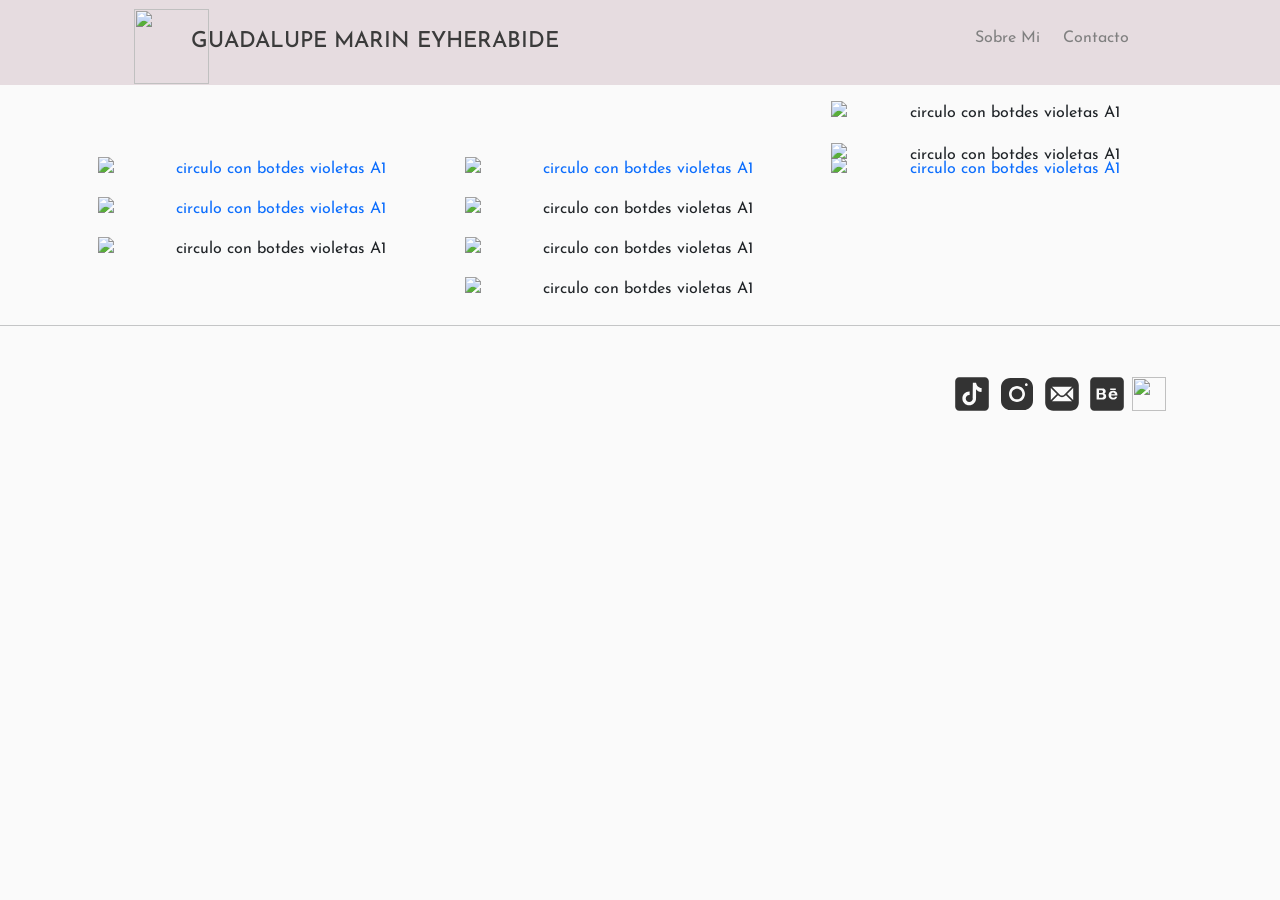
==== index.html @ b54c69c9 "Add files via upload" ====
<!DOCTYPE html>
<html>
<head>

    <link rel="stylesheet" href="x.css" />
    <link rel="canonical" href="https://getbootstrap.com/docs/5.2/examples/cover/">

      <meta charset="utf-8">
      <meta name="viewport" content="width=device-width, initial-scale=1">
      <meta name="description" content="">
      <meta name="author" content="Mark Otto, Jacob Thornton, and Bootstrap contributors">
      
      <meta name="generator" content="Hugo 0.101.0">
      
      <title>Guadalupe</title><link rel="preconnect" href="https://fonts.googleapis.com">
      <link rel="icon" href="../WebPortfolio/logo07.png">
      <link rel="preconnect" href="https://fonts.gstatic.com" crossorigin>
      <link href="https://fonts.googleapis.com/css2?family=Josefin+Sans:wght@100;400&display=swap" rel="stylesheet">
      <link rel="canonical" href="https://getbootstrap.com/docs/5.2/examples/cover/">
      <link rel="preconnect" href="https://fonts.googleapis.com">
<link rel="preconnect" href="https://fonts.gstatic.com" crossorigin>
<link href="https://fonts.googleapis.com/css2?family=Josefin+Sans:wght@100&display=swap" rel="stylesheet">
  
      <link href="https://cdn.jsdelivr.net/npm/bootstrap@5.2.1/dist/css/bootstrap.min.css" rel="stylesheet" integrity="sha384-iYQeCzEYFbKjA/T2uDLTpkwGzCiq6soy8tYaI1GyVh/UjpbCx/TYkiZhlZB6+fzT" crossorigin="anonymous">
  
      
  
  <link href="../assets/dist/css/bootstrap.min.css" rel="stylesheet">
  <head>
  <style>




 
	.cont div:hover .caption{
		opacity: 1;

	}


	.cont img{
	
		float: left;
	}


	.cont .caption{
		cursor: pointer;
		position: absolute;
		opacity: 0;
		-webkit-transition:all 0.45s ease-in-out;
		-moz-transition:all 0.45s ease-in-out;
		-o-transition:all 0.45s ease-in-out;
		-ms-transition:all 0.45s ease-in-out;
		transition:all 0.45s ease-in-out;

	}
	.cont .blur{
		background-color: rgba(155, 134, 134, 0.65);
		height:495px;
    width: 350.8px;

	
	}



  .cont .blur1{
		background-color: rgba(95, 74, 96, 0.65);
		height:495px;
    width: 350.8px;

	
	}
  .cont .blur3{
		background-color: rgba(95, 74, 96, 0.65);
		height:438px;
    width: 350.8px;

	
	}
  .cont .blur4{
		background-color: rgba(155, 134, 134, 0.65);
		height:351px;
    width: 350.8px;

	
	}

  .cont .blur5{

		background-color: rgba(166, 142, 161, 0.65);
		height:351px;
    width: 350.8px;

	
	}
  .cont .blur6{
		background-color: rgba(128, 109, 109, 0.65);
		height:262px;
    width: 350.8px;

	
	}

  .cont .blur7{
		background-color: rgba(140, 112, 137, 0.65);
		height:351px;
    width: 350.8px;

	
	}


  .cont .blur8{

		background-color: rgba(158, 136, 136, 0.65);
		height:351px;
    width: 350.8px;

	
	}
  .cont .blur9{
		background-color: rgba(154, 131, 167, 0.65);
		height:439px;
    width: 350.8px;

	
	}
  .cont .blur10{
		background-color: rgba(131, 132, 167, 0.65);
		height:351px;
    width: 350.8px;

	
	}

	.cont .caption-text9 h1{
		text-transform: uppercase;
		font-size: 24px;
	}
	.cont .caption-text9{
margin-top: -4.5em;
		color: #fff;
		position: absolute;
		text-align: center;

    top: 50%;
    left: 50%;
     transform: translate(-50%, -50%);

	}


	.cont .caption-text h1{
		text-transform: uppercase;
		font-size: 24px;
	}
	.cont .caption-text{

		color: #fff;
		position: absolute;
		text-align: center;

    top: 50%;
    left: 50%;
     transform: translate(-50%, -50%);

	}




	/** content **/
	.content{
		margin-top: 100px;
		margin-left: 100px;
		width: 700px;
	}
	.content h1, .content h2{
    font-family: 'Josefin Sans', sans-serif;
		color: #ecf0f1;
		padding: 0px;
		margin: 0px;
		font-weight: normal;
	}

	.content h1{
		font-weight: 900;
		font-size: 64px;
	}

	

	p.credit{
		padding-top: 20px;
		font-size: 12px;
	}


  </style>
</head>
<body>




  <div class=" text-center ">
    <div class="cover-container  w-100 p-3 mx-auto flex-column">
      <header >
    
        <a href="x.html">
          <img  class="gif"src="../WebPortfolio/animacion.gif">
 <h3 class="float-md-start ">GUADALUPE MARIN EYHERABIDE </h3>
</a>
     
          <nav class="nav nav-masthead justify-content-center float-md-end ">
            <a class="nav-link  py-0 " href="#">Sobre Mi</a>
            <a class="nav-link  py-0" href="#">Contacto</a>

          </nav>
     
      
      </header>
    
    
    </div>
    
    
    </div>  





  <section class="cont">
    <article class="columnas">
      <div>
        <a href="img01.html">    

      <img class="f01 " src="../WebPortfolio/tapa_medusa.jpg" alt="circulo con botdes violetas A1">
      <div class="caption">
        <div class="blur1"></div>
        <div class="caption-text">
          <h1>Holis</h1>
          <p>Whatever It Is - Always Awesome</p>
        </div>
      </div>
      </a>
    </div>
    </article>

    <article class="columnas">
      <div>
        <a href="img02.html">
      <img class="f02" src="../WebPortfolio/02.jpg" alt="circulo con botdes violetas A1">
      <div class="caption">
        <div class="blur"></div>
        <div class="caption-text">
          <h1>Florero COOL</h1>
          <p>Whatever It Is - Always Awesome</p>
        </div>
      </div>
    </div>
  </a>
    </article>

    <article class="columnas">
      <div>
        <a href="img01.html">    

      <img  class="f02" src="../WebPortfolio/03.jpg" alt="circulo con botdes violetas A1">
      <div class="caption">
        <div class="blur3"></div>
        <div class="caption-text">
          <h1>lizzo</h1>
          <p>Whatever It Is - Always Awesome</p>
        </div>
      </div>
      </a>
    </div>
     
    </article>
    
    <article class="columnas">
      <div>
        <a href="img01.html">    
        <img  class="f02" src="../WebPortfolio/04.jpg" alt="circulo con botdes violetas A1">
  
           <div class="caption">
          <div class="blur4"></div>
          <div class="caption-text">
            <h1>HOJA</h1>
            <p>Whatever It Is - Always Awesome</p>
          </div>
        </div>
      </a>   
      </div>   
    </article>
 
    <article class="columnas">
      <div>
        <img  class="f02" src="../WebPortfolio/05.jpg" alt="circulo con botdes violetas A1">
        <div class="caption">
          <div class="blur5"></div>
          <div class="caption-text">
            <h1>mano</h1>
            <p>Whatever It Is - Always Awesome</p>
          </div>
        </div>
      </div>      
    </article>
    <article class="columnas">
      <div>
        <img  class="f0x" src="../WebPortfolio/06.jpg" alt="circulo con botdes violetas A1">
        <div class="caption">
          <div class="blur6"></div>
          <div class="caption-text">
            <h1>nena</h1>
            <p>Whatever It Is - Always Awesome</p>
          </div>
        </div>
      </div>      
    </article>

    <article class="columnas">
      <div>
        <img  class="f02" src="../WebPortfolio/07.jpg" alt="circulo con botdes violetas A1">
        <div class="caption">
          <div class="blur7"></div>
          <div class="caption-text">
            <h1>NUDE</h1>
            <p>Whatever It Is - Always Awesome</p>
          </div>
        </div>
      </div>       
    </article>

    <article class="columnas">
      <div>
        <img  class="f02" src="../WebPortfolio/08.jpg" alt="circulo con botdes violetas A1">
        <div class="caption">
          <div class="blur8"></div>
          <div class="caption-text">
            <h1>MARIPOSA</h1>
            <p>Whatever It Is - Always Awesome</p>
          </div>
        </div>
      </div>       
    </article>

    <article class="columnas">
      <div>
        <img  class="f0xx" src="../WebPortfolio/09.jpg" alt="circulo con botdes violetas A1">
        <div class="caption">
          <div class="blur9"></div>
          <div class="caption-text9">
            <h1>CANCHERA</h1>
            <p>Whatever It Is - Always Awesome</p>
          </div>
        </div>
      </div>       
    </article>
    <article class="columnas">
      <div>
        <img  class="f02" src="../WebPortfolio/10.jpg" alt="circulo con botdes violetas A1">
        <div class="caption">
          <div class="blur10"></div>
          <div class="caption-text">
            <h1>CIELO</h1>
            <p>Whatever It Is - Always Awesome</p>
          </div>
        </div>
      </div>       
    </article>

   
  </section>








  <hr> 
	<footer class="container ">
		<div class="row">
		  <div>
<a href="" ><svg  class="hvr-push" xmlns="http://www.w3.org/2000/svg" x="0px" y="0px"
    width="40" height="40"
    viewBox="0 0 172 172"
    style=" fill:#000000;"><g fill="none" fill-rule="nonzero" stroke="none" stroke-width="1" stroke-linecap="butt" stroke-linejoin="miter" stroke-miterlimit="10" stroke-dasharray="" stroke-dashoffset="0" font-family="none" font-weight="none" font-size="none" text-anchor="none" style="mix-blend-mode: normal"><path d="M0,172v-172h172v172z" fill="none"></path><g fill="#333333"><path d="M141.04,13.76h-110.08c-9.48408,0 -17.2,7.71592 -17.2,17.2v110.08c0,9.48408 7.71592,17.2 17.2,17.2h110.08c9.48408,0 17.2,-7.71592 17.2,-17.2v-110.08c0,-9.48408 -7.71592,-17.2 -17.2,-17.2zM127.30064,76.79112c-0.78088,0.07224 -1.57208,0.1204 -2.3736,0.1204c-9.02312,0 -16.95232,-4.64056 -21.56536,-11.65472c0,18.40056 0,39.3364 0,39.68728c0,16.19896 -13.13392,29.33288 -29.33288,29.33288c-16.19896,0 -29.33288,-13.13392 -29.33288,-29.33288c0,-16.19896 13.13392,-29.33288 29.33288,-29.33288c0.61232,0 1.21088,0.05504 1.81288,0.09288v14.45488c-0.602,-0.07224 -1.19368,-0.18232 -1.81288,-0.18232c-8.26976,0 -14.97088,6.70112 -14.97088,14.97088c0,8.26976 6.70112,14.97088 14.97088,14.97088c8.26976,0 15.57288,-6.51536 15.57288,-14.78512c0,-0.3268 0.14448,-67.40336 0.14448,-67.40336h13.81504c1.30032,12.35304 11.27288,22.102 23.73944,22.9964z"></path></g></g></svg></a>
<a href="https://www.instagram.com/guadamarin.jpg/" target="_blank" ><svg class="hvr-push" xmlns="http://www.w3.org/2000/svg" x="0px" y="0px"
    width="40" height="40"
    viewBox="0 0 172 172"
    style=" fill:#000000;"><g fill="none" fill-rule="nonzero" stroke="none" stroke-width="1" stroke-linecap="butt" stroke-linejoin="miter" stroke-miterlimit="10" stroke-dasharray="" stroke-dashoffset="0" font-family="none" font-weight="none" font-size="none" text-anchor="none" style="mix-blend-mode: normal"><path d="M0,172v-172h172v172z" fill="none"></path><g fill="#333333"><path d="M57.32214,17.2c-22.12493,0 -40.12214,18.01386 -40.12214,40.14453v57.33333c0,22.12493 18.01386,40.12214 40.14453,40.12214h57.33333c22.12493,0 40.12214,-18.01386 40.12214,-40.14453v-57.33333c0,-22.12493 -18.01386,-40.12214 -40.14453,-40.12214zM126.13333,40.13333c3.1648,0 5.73333,2.56853 5.73333,5.73333c0,3.1648 -2.56853,5.73333 -5.73333,5.73333c-3.1648,0 -5.73333,-2.56853 -5.73333,-5.73333c0,-3.1648 2.56853,-5.73333 5.73333,-5.73333zM86,51.6c18.9716,0 34.4,15.4284 34.4,34.4c0,18.9716 -15.4284,34.4 -34.4,34.4c-18.9716,0 -34.4,-15.4284 -34.4,-34.4c0,-18.9716 15.4284,-34.4 34.4,-34.4zM86,63.06667c-12.66573,0 -22.93333,10.2676 -22.93333,22.93333c0,12.66573 10.2676,22.93333 22.93333,22.93333c12.66573,0 22.93333,-10.2676 22.93333,-22.93333c0,-12.66573 -10.2676,-22.93333 -22.93333,-22.93333z"></path></g></g></svg></a>
<a href="mailto:guada.marin.2597@gmail.com" target="_blank" ><svg  class="hvr-push" src="../WebPortfolio/redes/svg.svg" x="0px" y="0px"
    width="40" height="40"
    viewBox="0 0 172 172"
    style=" fill:#000000;"><g fill="none" fill-rule="nonzero" stroke="none" stroke-width="1" stroke-linecap="butt" stroke-linejoin="miter" stroke-miterlimit="10" stroke-dasharray="" stroke-dashoffset="0" font-family="none" font-weight="none" font-size="none" text-anchor="none" style="mix-blend-mode: normal"><path d="M0,172v-172h172v172z" fill="none"></path><g fill="#333333"><path d="M48.16,13.76c-18.95899,0 -34.4,15.44101 -34.4,34.4v75.68c0,18.95899 15.44101,34.4 34.4,34.4h75.68c18.95899,0 34.4,-15.44101 34.4,-34.4v-75.68c0,-18.95899 -15.44101,-34.4 -34.4,-34.4zM44.72,55.04h82.56c0.6192,0 1.2032,0.06987 1.7536,0.24187l-33.81547,33.78188c-5.0912,5.0912 -13.37865,5.0912 -18.46985,0l-33.78188,-33.78188c0.5504,-0.172 1.1344,-0.24187 1.7536,-0.24187zM38.08187,60.1664l25.86719,25.8336l-25.86719,25.8336c-0.172,-0.5504 -0.24187,-1.1344 -0.24187,-1.7536v-48.16c0,-0.6192 0.06987,-1.2032 0.24187,-1.7536zM133.91813,60.1664c0.172,0.5504 0.24187,1.1344 0.24187,1.7536v48.16c0,0.6192 -0.06988,1.2032 -0.24187,1.7536l-25.90078,-25.8336zM68.8,90.85094l3.06375,3.09735c3.8872,3.8872 9.01145,5.81172 14.10265,5.81172c5.1256,0 10.21546,-1.92452 14.10266,-5.81172l3.09734,-3.09735l25.86719,25.86719c-0.5504,0.172 -1.1344,0.24187 -1.7536,0.24187h-82.56c-0.6192,0 -1.2032,-0.06988 -1.7536,-0.24187z"></path></g></g></svg></a>
<a href="https://www.behance.net/guadamarin" target="_blank" ><svg class="hvr-push" xmlns="http://www.w3.org/2000/svg" x="0px" y="0px"
    width="40" height="40"
    viewBox="0 0 172 172"
    style=" fill:#000000;"><g fill="none" fill-rule="nonzero" stroke="none" stroke-width="1" stroke-linecap="butt" stroke-linejoin="miter" stroke-miterlimit="10" stroke-dasharray="" stroke-dashoffset="0" font-family="none" font-weight="none" font-size="none" text-anchor="none" style="mix-blend-mode: normal"><path d="M0,172v-172h172v172z" fill="none"></path><g fill="#333333"><path d="M30.96,13.76c-9.4944,0 -17.2,7.7056 -17.2,17.2v110.08c0,9.4944 7.7056,17.2 17.2,17.2h110.08c9.4944,0 17.2,-7.7056 17.2,-17.2v-110.08c0,-9.4944 -7.7056,-17.2 -17.2,-17.2zM41.28,61.92h23.15281c2.5112,0 16.09812,-0.17093 16.09812,12.28187c0,6.6048 -4.50774,8.83865 -6.53734,9.83625c3.0272,0.9632 8.5664,3.75067 8.5664,12.28187c0,13.1752 -15.10321,13.76 -17.13281,13.76h-24.14719zM99.76,61.92h24.08v6.88h-24.08zM51.6,70.27813v11.2875h11.07922c1.5136,0 6.53063,-0.82883 6.53063,-5.88563c0,-5.0568 -6.53412,-5.40187 -7.53172,-5.40187zM112.59281,72.24c13.416,0 17.05944,10.4568 17.60984,12.9336c0.516,2.5112 0.51735,4.7136 0.51735,7.7064h-27.17735c0,2.9928 1.5859,9.73547 9.6011,9.73547c2.1328,0 3.71117,-0.51412 5.32797,-1.51172c1.5824,-0.9976 2.13791,-1.96537 2.65391,-2.96297h9.04344c-1.5824,3.956 -3.7144,6.95417 -6.9136,8.94937c-3.1992,1.9952 -6.9144,2.98985 -11.18,2.98985c-2.6832,0 -5.33227,-0.51412 -8.01547,-1.51172c-2.1328,-0.9976 -4.26291,-2.47815 -5.84531,-3.95735c-1.5824,-1.5136 -2.64907,-3.5096 -3.71547,-5.9864c-1.0664,-1.9952 -1.61922,-4.98773 -1.61922,-7.46453c0,-2.4768 0.99921,-18.92 19.71281,-18.92zM112.59281,79.22078c-7.7744,0 -9.05016,7.46668 -9.05016,7.94828h17.06563c-0.5504,-2.4768 -2.78667,-7.94828 -8.01547,-7.94828zM51.6,88.44563v13.27625h11.52937c0.99416,0 8.00875,-0.30745 8.00875,-6.39625c0,-6.0544 -5.51131,-6.88 -8.00875,-6.88z"></path></g></g></svg></a>
<a href="https://twitter.com/guadamarin_eyh" target="_blank" >           <img  class="hvr-push" src="../WebPortfolio/redes/svg.svg"  width=34px height=34px  >
</a>
		  </div>
	

		 
		</div>
	  </footer>








</body>
</html>

<!-- <!DOCTYPE html>
<html>
<head>
<style>
.grid-container {
  display: grid;
  grid-template-columns: repeat(auto-fit, minmax(100px, 1fr));
  grid-gap: 5px;
  justify-items: center;
  align-items: center;
}

.grid-item1 {
  background: grey;
  text-align: center;
  border: black 5px solid;
  width: 100px;
  height: 100px;
}


</style>
</head>
<body>

<div class="grid-container">
  <div class="grid-item1">1</div>
  <div class="grid-item1">2</div>
  <div class="grid-item1">3</div>
  <div class="grid-item1">4</div>
  <div class="grid-item1">5</div>
  <div class="grid-item1">6</div>
  <div class="grid-item1">7</div>
  <div class="grid-item1">8</div>
  <div class="grid-item1">9</div>
  <div class="grid-item1">10</div>

</div>

</body>
</html> -->
---- x.css ----
/* .cont{
    display: flex;
    flex-wrap: wrap;
    float:left;
    width: 100%;
    justify-content:  space-evenly;
    gap: 20px;

    

} */

a h3{
    color: rgb(59, 59, 59);
}

body{
  
    margin: 0;
    padding: 0;
    background-color: #fafafa !important;
    font-family: 'Josefin Sans'  !important;

    font-family: 'Josefin Sans', sans-serif;}
.f0x, .f0xx, .blur6{
    width: 350.8px;
    margin-top: -3.4em;
}
/* 
.f0xx:hover,.f0x:hover, .f01:hover, .f02:hover{
    filter:opacity(.5);
    transition:all .5s ease-in-out;

}
 */

.f0xx{
    margin-top: -8.5em;
  
}
.blur9{
    margin-top: -8.5em;
  
}
.fB{

    

        width: 350.8px;
    
    
}
.text img{
    width: 350px;
}
.text1{
    margin: 0em 6.5em 1em 6.5em ;
    text-align: justify;
}
.text2{
    padding-top: 3em;
   width: 440px;
   text-align: justify;

}
.edicion img{
    width: 320px !important;
    
    margin: 1em !important;
}
.edicion{
    display: flex;
    flex-wrap: wrap;
margin: 0em !important;
padding-bottom: 3em;
justify-content: center;
}
.proceso{
display: flex;
justify-content: center;
padding: 1em;

}

.procesoJ{
    margin: 2em;
text-align: center;



}


.procesoJ img{
    width: 300px;
  ;
padding: 0.5em;

}

.proceso img{
    width: 260px;
    margin: 1.5em;
}

.text{
    width: 60%;
    padding: 2em 2em 1em 2em;
   margin-bottom: -3em;
   text-align: justify;

    

}
.div{
    display: flex;
    justify-content: center;
}
.f01{

    width: 350.8px;

}
.f02{
    width: 350.8px;
 
}

.cont {
    display: flex;
    flex-wrap: wrap;
    margin: 0.5em;
    margin-top: 4em;
    justify-content: center;
}  
  .columnas {
    width: 350.8px;
    margin: 0.5em; 
    position: relative;
    display: inline-block;
    text-align: center;
}

.columnas2 {
 
    margin: 0.5em; 
    position: relative;
    display: inline-block;
    text-align: center;
}



.btn-secondary,
.btn-secondary:hover,
.btn-secondary:focus {
  text-shadow: none; /* Prevent inheritance from `body` */
}

.justify-content-center{
  margin-bottom: -3em;
;
}
/*
 * Base structure
 */


.cover-container {
  
background-color: #e4d9dddf;

padding: 0em 5em 0em 5em;

width: 100%;
height: 85px;
  
}


/*
 * Header
 */

.nav-masthead .nav-link {

color: gray;

 /*  color: rgba(255, 255, 255, .5); */
  border-bottom: .25rem solid transparent;

}

.nav-masthead .nav-link:hover,
.nav-masthead .nav-link:focus {
/*   border-bottom-color: rgba(255, 255, 255, .25);
 */
 border-bottom-color:#804D4F;

  
}

.nav-masthead .nav-link + .nav-link {
  margin-left: -0.6em;

}



.nav-masthead .active {
  color:gray;
  border-bottom-color:#804D4F;
}




.nav-link {
    margin: auto;
  margin:  0.6em 0em -3.7em -15em;
  justify-content: right;

}
.gif{
    height: 75px;
    width: 75px;

    position: absolute;
    top: 1%;
    left: 10.5%;}


.d-flex{
  padding-top: 1em;
  padding: 1em 4em 0em 6em;

  background: rgb(246, 241, 241);
}
.float-md-start{
  margin-top: 0.6em;
margin-left: 14%;
  font-family: 'Josefin Sans', sans-serif;
font-size: 22px;
}

nav a{
    font-family: 'Josefin Sans', sans-serif, Thin 100;
font-style:normal;

}
nav{
  margin-right: 3em;
}
@media only screen and (min-width:997px) and (max-width: 1137px) {
    .gif{
        height: 80px;
        width: 80px;
    
        position: absolute;
        top: 1%;
        left:9.5%;}
       
    .nav-masthead{
        margin-right:1.5em;
   

    
    }
}
@media only screen and (min-width:890px) and (max-width: 998px) {
    .gif{
        height: 80px;
        width: 80px;
    
        position: absolute;
        top: 1%;
        left:9%;}
        .nav-masthead{
            margin-right:0.8em;

       
        }
    
    
}
@media only screen and (min-width:622px) and (max-width: 909px) {
    .float-md-start{
       width: 20px;
margin-left: 6.5em;


      }
      .gif{
        height: 100px;
        width: 100px;

        position: absolute;
      top: 4%;
        left:9%;}
        .nav-masthead{
            margin-right:0.8em;
            margin-top: 2.8em;


        }
        .cover-container {
/*             background-color: #d0cece;
 */            
            padding: 0em 5em 0em 5em;
            
            width: 100%;
            height: 135px;
              
    
}
.nav-link {
    margin: auto;
  margin:  0.6em 0em -3.7em -15em;
  justify-content: right;


}



}
@media only screen and (min-width:622px) and (max-width: 767px) {

           .nav-masthead{
         float: right;
         padding: 0%;
         margin-top: -2.8em;
         display: flex;

         

        }
        .float-md-start{
     margin-left: 4em;
           }
           .gif{

             left:2%;}
        
    

  
}


@media only screen and (min-width:500px) and (max-width:621px) {
    .cover-container{
        height: 107px;
margin-left: -3em;
box-sizing: content-box;

    }
    .gif{
        height: 80px;
        width: 80px;
    
        position: absolute;
        top: 0.5%;
        left: 3%;}
        .float-md-start{
            margin-left: 3em;
            margin-top: 0.6em;
            text-align: left;
        } 
        .nav-masthead .nav-link {
            margin:   auto;
            padding-bottom: 1.5em !important;
            padding-top: 1em !important;


        }
        .nav-masthead{
        

           padding-left: 1em !important;
        }
        
}

 @media only screen and (min-width:0px) and (max-width: 465px) {
.float-md-start{
    margin-left: 5em;
    text-align: left;
}
    .cover-container{
        height: 106px;
margin-left: -3em;
box-sizing: content-box;

    }
    .cont{
margin-right: -1.5em;
    }
    .nav-masthead
     {  

      
width: 100%;
position:absolute;
   flex-wrap: nowrap!important;
    
    }

    .gif{
        height: 80px;
        width: 80px;
    
        position: absolute;
        top: 1%;
        left: 15%;}
    
    
}

@media only screen and (min-width:394px) and (max-width: 457px) {
    .float-md-start{
        margin-left: 6em;
        text-align: left;
    }
    .gif{
        height: 80px;
        width: 80px;
    
        position: absolute;
        top: 1%;
        left: 20%;}
    
    
}
@media only screen and (min-width:457px) and (max-width: 499px) {
    .cover-container{
        height: 89px;
margin-left: -3em;
box-sizing: content-box;

    }
    .gif{
        height: 80px;
        width: 80px;
    
        position: absolute;
        top: 0.5%;
        left: 5%;}
        .float-md-start{
            margin-left: 3.2em;
            margin-top: 0.6em;
            text-align: left;
        } 
}

 /* @media only screen and (min-width:0px) and (max-width: 360px) {
    .gif{

        position: absolute;
        top: 0px;
        left: 2px;
        height: 150px;
        width: 150px;
        margin: 0em;
    };

   
 } */

/* 
 @media only screen and (min-width:768px) and (max-width: 845px) {
    .cover-container{
        height: 130px;
        background-color: #804D4F;
    }
    .nav-link{
       position: relative;
       top:15px;
       left: -200px;

    }
    .d-flex{
        padding-bottom: 0em;
      
      }
header{
    width: 100%;
    justify-content: center;
    margin: auto;
    margin-top: 0;
    margin-left: 2em;

}
.gif{

    position: absolute;
    top: 10px;
    left: 180px;}

   
  }

 @media only screen and (min-width:0px) and (max-width: 767px) {

 
    .d-flex{
      padding-bottom: 2.1em;
    
    }
    h3{
  
    padding-bottom: 0.5em;
    }
    
    .fB{
        width: 500px;
    }

    .text{
        width: 50%;
        padding: 0em 3em 0em 3em;
    }

    .int{
        margin: 3em;
    }

    a h3 {
text-decoration: none;  
color: black;
  }

  nav .nav-link:hover{
    color: blueviolet;
  } 
} */

.row{
    float: right;
padding: 2em;
}

/* hover FOOTER */
@-webkit-keyframes hvr-push {
    50% {
      -webkit-transform: scale(0.8);
      transform: scale(0.8);
    }
    100% {
      -webkit-transform: scale(1);
      transform: scale(1);
    }
  }
  @keyframes hvr-push {
    50% {
      -webkit-transform: scale(0.8);
      transform: scale(0.8);
    }
    100% {
      -webkit-transform: scale(1);
      transform: scale(1);
    }
  }
  .hvr-push {
    display: inline-block;
    vertical-align: middle;
    -webkit-transform: perspective(1px) translateZ(0);
    transform: perspective(1px) translateZ(0);
    box-shadow: 0 0 1px rgba(0, 0, 0, 0);
  }
  .hvr-push:hover, .hvr-push:focus, .hvr-push:active {
    -webkit-animation-name: hvr-push;
    animation-name: hvr-push;
    -webkit-animation-duration: 0.3s;
    animation-duration: 0.3s;
    -webkit-animation-timing-function: linear;
    animation-timing-function: linear;
    -webkit-animation-iteration-count: 1;
    animation-iteration-count: 1;
  }
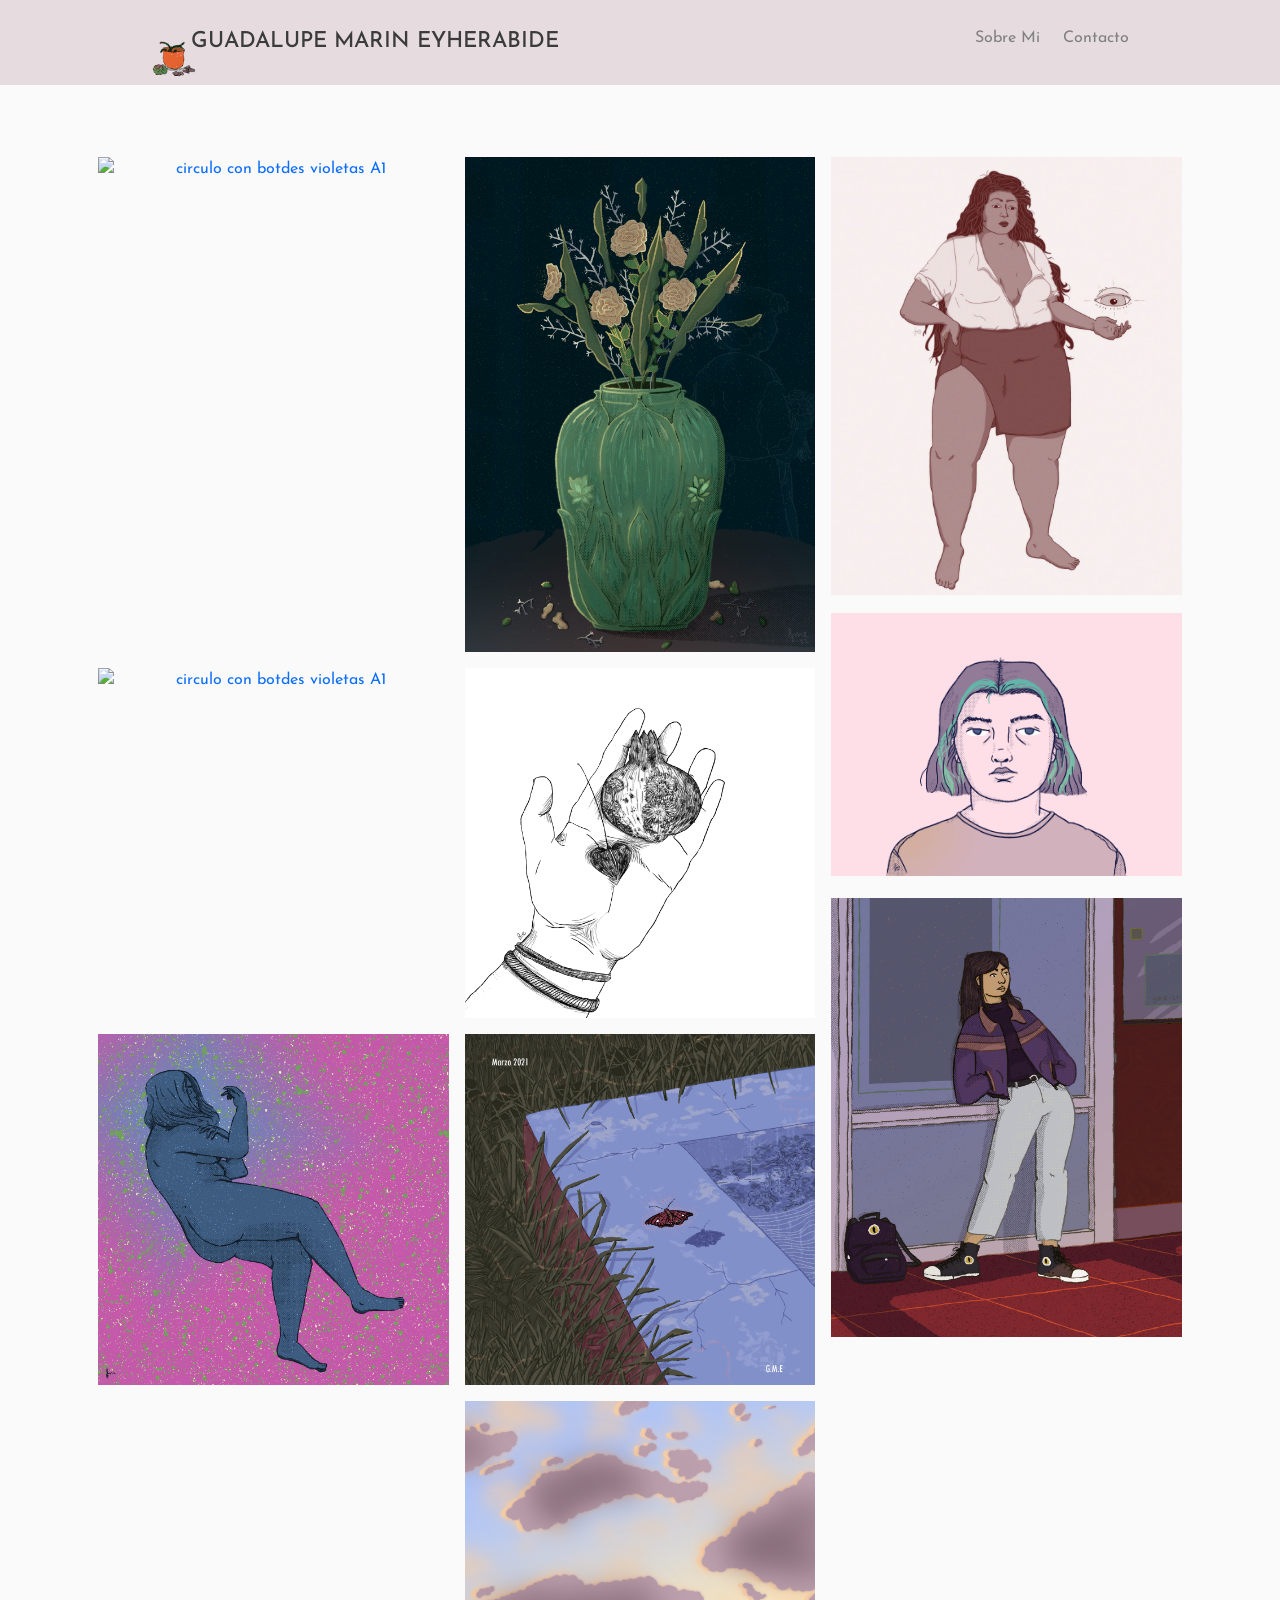
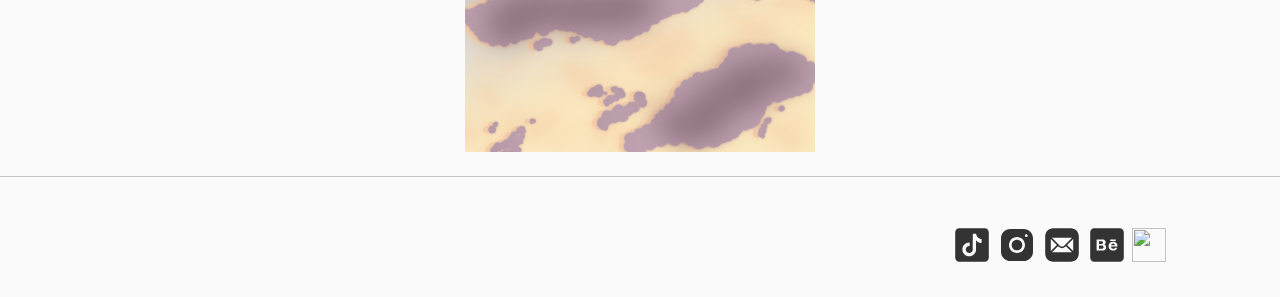
==== commit f9a1c6d6: "Update index.html" ====
--- a/index.html
+++ b/index.html
@@ -13,7 +13,7 @@
       <meta name="generator" content="Hugo 0.101.0">
       
       <title>Guadalupe</title><link rel="preconnect" href="https://fonts.googleapis.com">
-      <link rel="icon" href="../WebPortfolio/logo07.png">
+      <link rel="icon" href="logo07.png">
       <link rel="preconnect" href="https://fonts.gstatic.com" crossorigin>
       <link href="https://fonts.googleapis.com/css2?family=Josefin+Sans:wght@100;400&display=swap" rel="stylesheet">
       <link rel="canonical" href="https://getbootstrap.com/docs/5.2/examples/cover/">
@@ -211,7 +211,7 @@
       <header >
     
         <a href="x.html">
-          <img  class="gif"src="../WebPortfolio/animacion.gif">
+          <img  class="gif"src="animacion.gif">
  <h3 class="float-md-start ">GUADALUPE MARIN EYHERABIDE </h3>
 </a>
      
@@ -239,7 +239,7 @@
       <div>
         <a href="img01.html">    
 
-      <img class="f01 " src="../WebPortfolio/tapa_medusa.jpg" alt="circulo con botdes violetas A1">
+      <img class="f01 " src="tapa_medusa.jpg" alt="circulo con botdes violetas A1">
       <div class="caption">
         <div class="blur1"></div>
         <div class="caption-text">
@@ -254,7 +254,7 @@
     <article class="columnas">
       <div>
         <a href="img02.html">
-      <img class="f02" src="../WebPortfolio/02.jpg" alt="circulo con botdes violetas A1">
+      <img class="f02" src="02.jpg" alt="circulo con botdes violetas A1">
       <div class="caption">
         <div class="blur"></div>
         <div class="caption-text">
@@ -270,7 +270,7 @@
       <div>
         <a href="img01.html">    
 
-      <img  class="f02" src="../WebPortfolio/03.jpg" alt="circulo con botdes violetas A1">
+      <img  class="f02" src="03.jpg" alt="circulo con botdes violetas A1">
       <div class="caption">
         <div class="blur3"></div>
         <div class="caption-text">
@@ -286,7 +286,7 @@
     <article class="columnas">
       <div>
         <a href="img01.html">    
-        <img  class="f02" src="../WebPortfolio/04.jpg" alt="circulo con botdes violetas A1">
+        <img  class="f02" src="04.jpg" alt="circulo con botdes violetas A1">
   
            <div class="caption">
           <div class="blur4"></div>
@@ -301,7 +301,7 @@
  
     <article class="columnas">
       <div>
-        <img  class="f02" src="../WebPortfolio/05.jpg" alt="circulo con botdes violetas A1">
+        <img  class="f02" src="05.jpg" alt="circulo con botdes violetas A1">
         <div class="caption">
           <div class="blur5"></div>
           <div class="caption-text">
@@ -313,7 +313,7 @@
     </article>
     <article class="columnas">
       <div>
-        <img  class="f0x" src="../WebPortfolio/06.jpg" alt="circulo con botdes violetas A1">
+        <img  class="f0x" src="06.jpg" alt="circulo con botdes violetas A1">
         <div class="caption">
           <div class="blur6"></div>
           <div class="caption-text">
@@ -326,7 +326,7 @@
 
     <article class="columnas">
       <div>
-        <img  class="f02" src="../WebPortfolio/07.jpg" alt="circulo con botdes violetas A1">
+        <img  class="f02" src="07.jpg" alt="circulo con botdes violetas A1">
         <div class="caption">
           <div class="blur7"></div>
           <div class="caption-text">
@@ -339,7 +339,7 @@
 
     <article class="columnas">
       <div>
-        <img  class="f02" src="../WebPortfolio/08.jpg" alt="circulo con botdes violetas A1">
+        <img  class="f02" src="08.jpg" alt="circulo con botdes violetas A1">
         <div class="caption">
           <div class="blur8"></div>
           <div class="caption-text">
@@ -352,7 +352,7 @@
 
     <article class="columnas">
       <div>
-        <img  class="f0xx" src="../WebPortfolio/09.jpg" alt="circulo con botdes violetas A1">
+        <img  class="f0xx" src="09.jpg" alt="circulo con botdes violetas A1">
         <div class="caption">
           <div class="blur9"></div>
           <div class="caption-text9">
@@ -364,7 +364,7 @@
     </article>
     <article class="columnas">
       <div>
-        <img  class="f02" src="../WebPortfolio/10.jpg" alt="circulo con botdes violetas A1">
+        <img  class="f02" src="10.jpg" alt="circulo con botdes violetas A1">
         <div class="caption">
           <div class="blur10"></div>
           <div class="caption-text">
@@ -464,4 +464,4 @@
 </div>
 
 </body>
-</html> -->+</html> -->
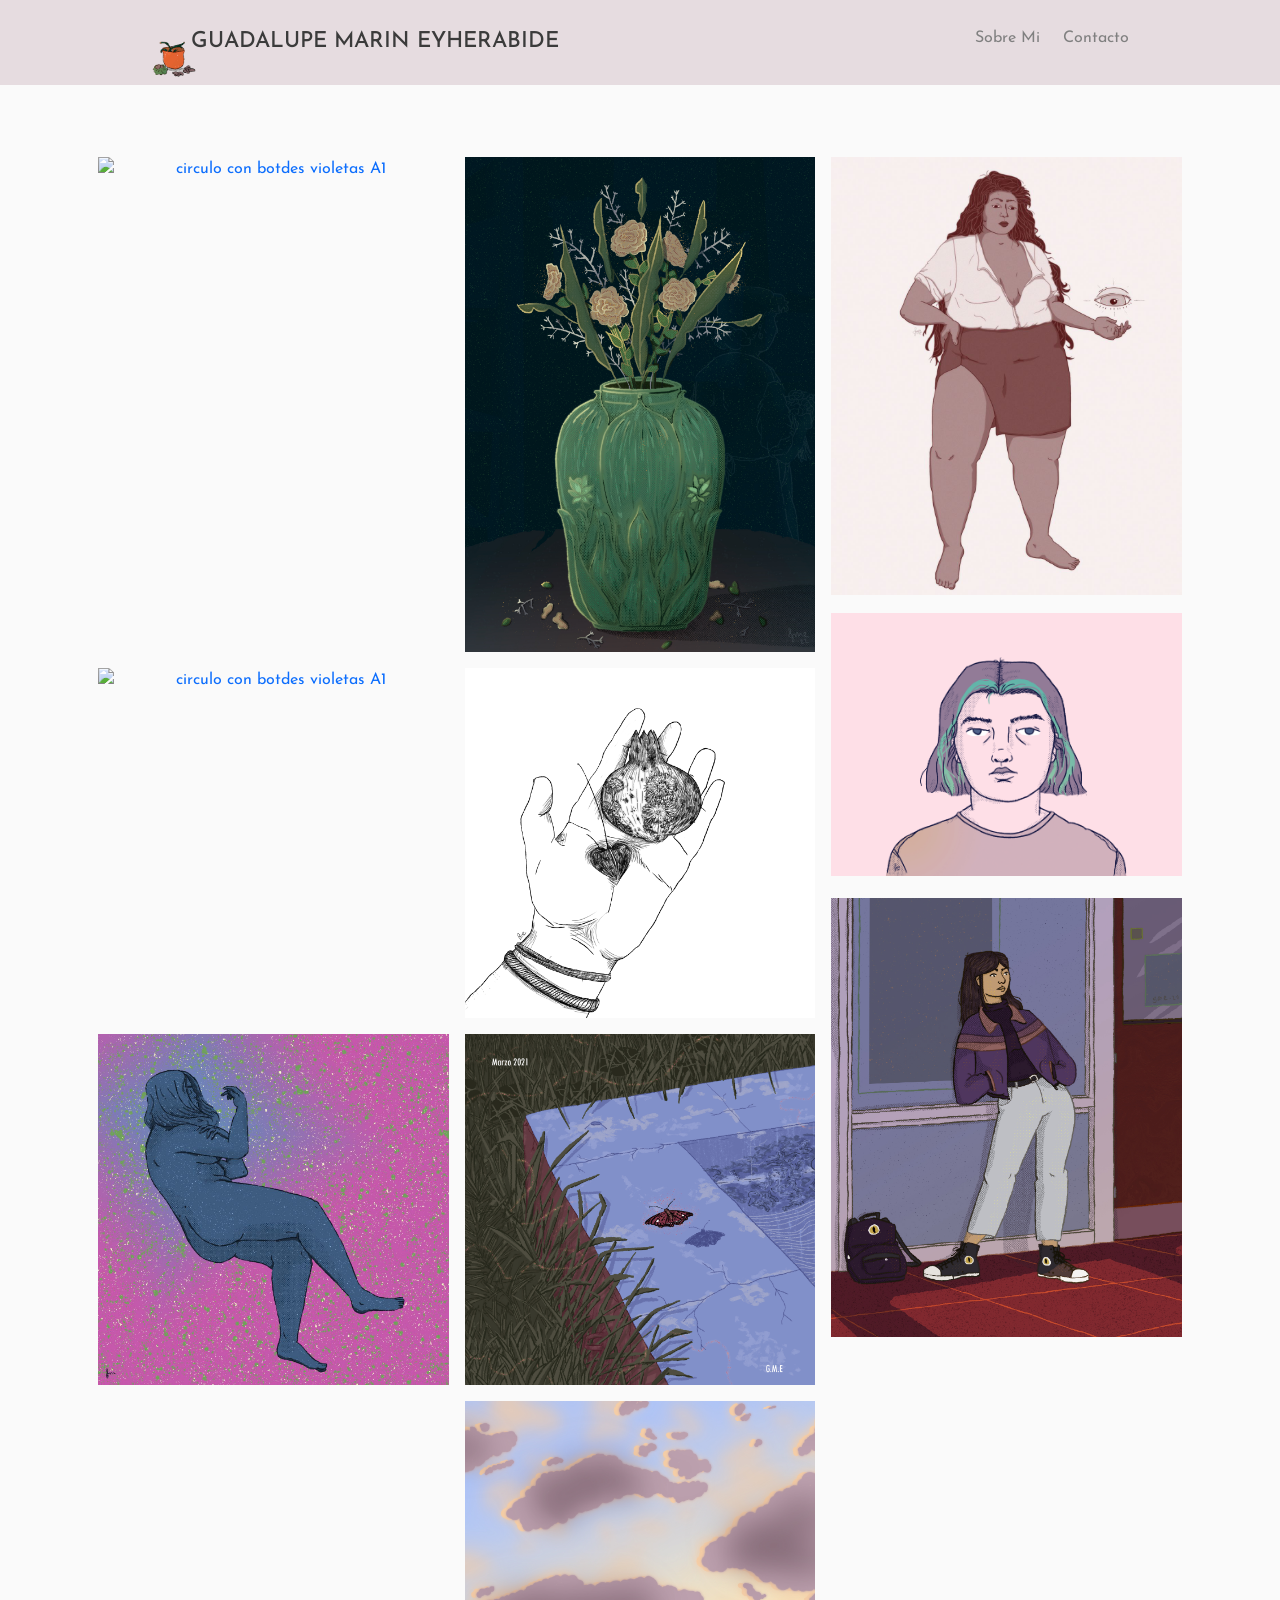
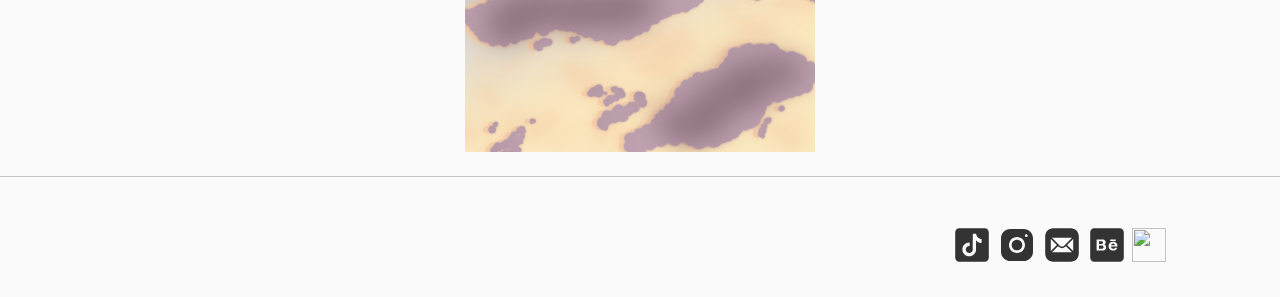
==== commit 371e5d08: "Update index.html" ====
--- a/index.html
+++ b/index.html
@@ -210,7 +210,7 @@
     <div class="cover-container  w-100 p-3 mx-auto flex-column">
       <header >
     
-        <a href="x.html">
+        <a href="index.html">
           <img  class="gif"src="animacion.gif">
  <h3 class="float-md-start ">GUADALUPE MARIN EYHERABIDE </h3>
 </a>
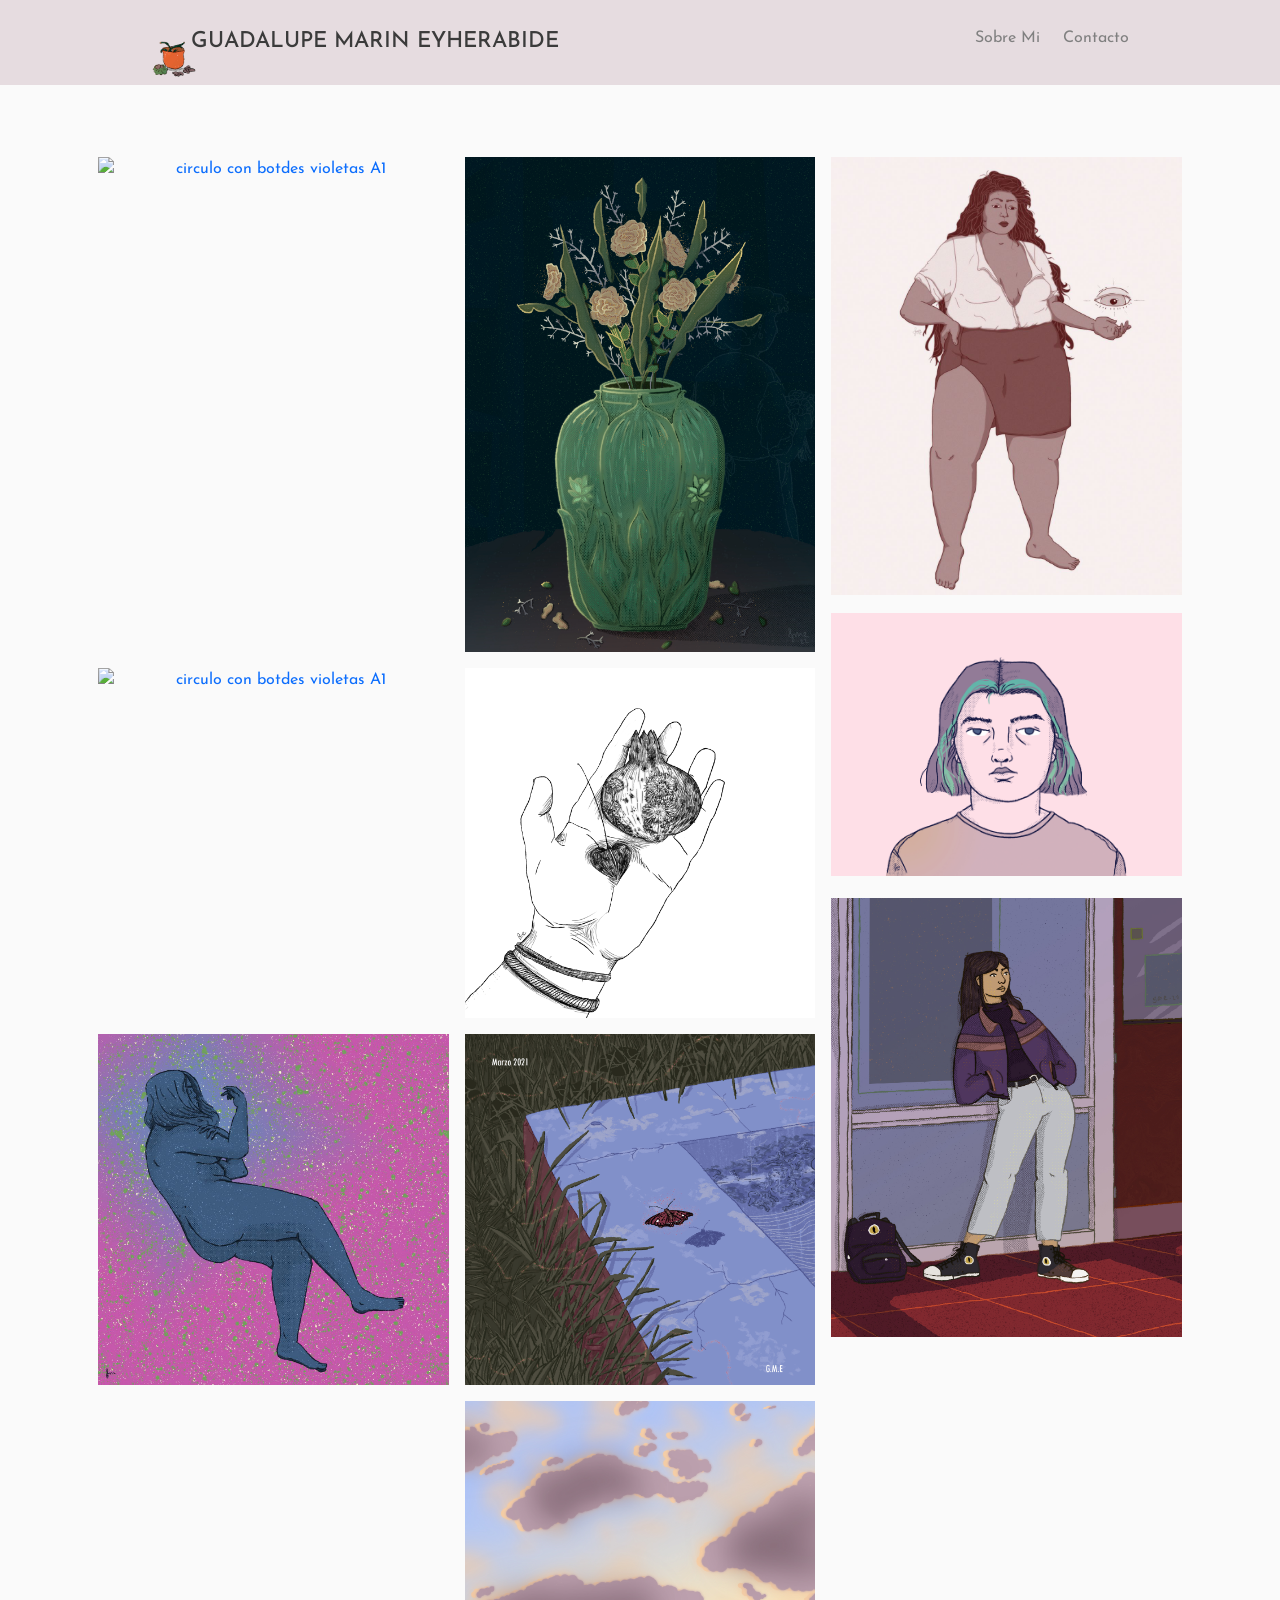
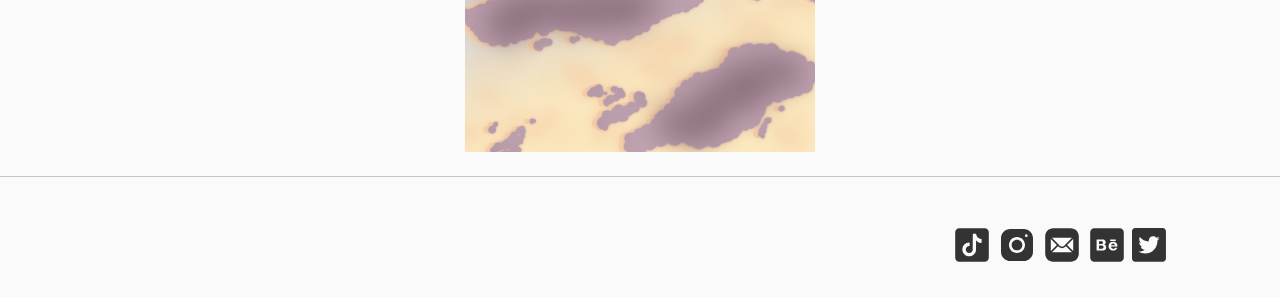
==== commit f9008ff7: "Update index.html" ====
--- a/index.html
+++ b/index.html
@@ -405,7 +405,7 @@
     width="40" height="40"
     viewBox="0 0 172 172"
     style=" fill:#000000;"><g fill="none" fill-rule="nonzero" stroke="none" stroke-width="1" stroke-linecap="butt" stroke-linejoin="miter" stroke-miterlimit="10" stroke-dasharray="" stroke-dashoffset="0" font-family="none" font-weight="none" font-size="none" text-anchor="none" style="mix-blend-mode: normal"><path d="M0,172v-172h172v172z" fill="none"></path><g fill="#333333"><path d="M30.96,13.76c-9.4944,0 -17.2,7.7056 -17.2,17.2v110.08c0,9.4944 7.7056,17.2 17.2,17.2h110.08c9.4944,0 17.2,-7.7056 17.2,-17.2v-110.08c0,-9.4944 -7.7056,-17.2 -17.2,-17.2zM41.28,61.92h23.15281c2.5112,0 16.09812,-0.17093 16.09812,12.28187c0,6.6048 -4.50774,8.83865 -6.53734,9.83625c3.0272,0.9632 8.5664,3.75067 8.5664,12.28187c0,13.1752 -15.10321,13.76 -17.13281,13.76h-24.14719zM99.76,61.92h24.08v6.88h-24.08zM51.6,70.27813v11.2875h11.07922c1.5136,0 6.53063,-0.82883 6.53063,-5.88563c0,-5.0568 -6.53412,-5.40187 -7.53172,-5.40187zM112.59281,72.24c13.416,0 17.05944,10.4568 17.60984,12.9336c0.516,2.5112 0.51735,4.7136 0.51735,7.7064h-27.17735c0,2.9928 1.5859,9.73547 9.6011,9.73547c2.1328,0 3.71117,-0.51412 5.32797,-1.51172c1.5824,-0.9976 2.13791,-1.96537 2.65391,-2.96297h9.04344c-1.5824,3.956 -3.7144,6.95417 -6.9136,8.94937c-3.1992,1.9952 -6.9144,2.98985 -11.18,2.98985c-2.6832,0 -5.33227,-0.51412 -8.01547,-1.51172c-2.1328,-0.9976 -4.26291,-2.47815 -5.84531,-3.95735c-1.5824,-1.5136 -2.64907,-3.5096 -3.71547,-5.9864c-1.0664,-1.9952 -1.61922,-4.98773 -1.61922,-7.46453c0,-2.4768 0.99921,-18.92 19.71281,-18.92zM112.59281,79.22078c-7.7744,0 -9.05016,7.46668 -9.05016,7.94828h17.06563c-0.5504,-2.4768 -2.78667,-7.94828 -8.01547,-7.94828zM51.6,88.44563v13.27625h11.52937c0.99416,0 8.00875,-0.30745 8.00875,-6.39625c0,-6.0544 -5.51131,-6.88 -8.00875,-6.88z"></path></g></g></svg></a>
-<a href="https://twitter.com/guadamarin_eyh" target="_blank" >           <img  class="hvr-push" src="../WebPortfolio/redes/svg.svg"  width=34px height=34px  >
+<a href="https://twitter.com/guadamarin_eyh" target="_blank" >           <img  class="hvr-push" src="../redes/svg.svg"  width=34px height=34px  >
 </a>
 		  </div>
 	
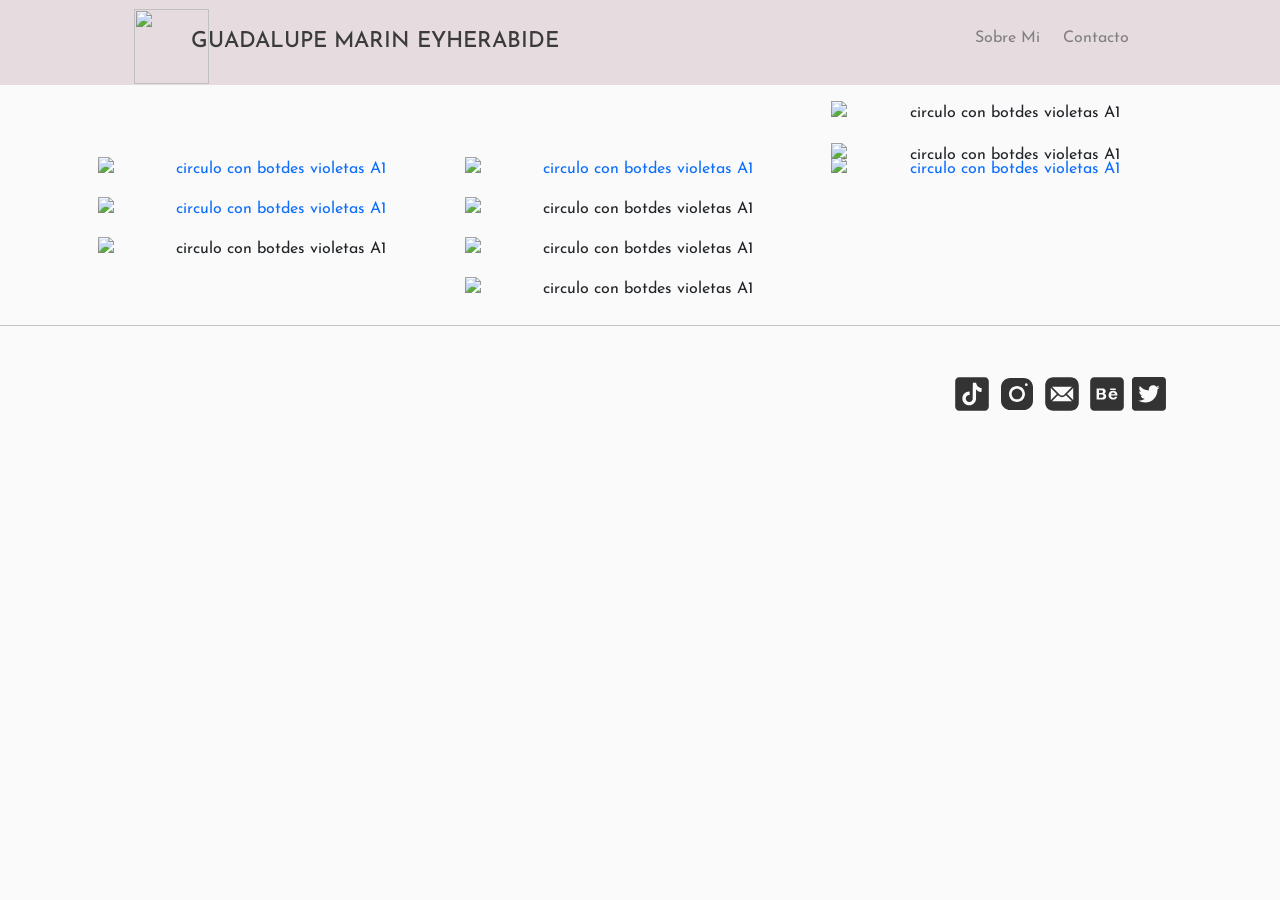
==== commit 8de4f9fb: "Add files via upload" ====
--- a/index.html
+++ b/index.html
@@ -13,7 +13,7 @@
       <meta name="generator" content="Hugo 0.101.0">
       
       <title>Guadalupe</title><link rel="preconnect" href="https://fonts.googleapis.com">
-      <link rel="icon" href="logo07.png">
+      <link rel="icon" href="home/logo07.png">
       <link rel="preconnect" href="https://fonts.gstatic.com" crossorigin>
       <link href="https://fonts.googleapis.com/css2?family=Josefin+Sans:wght@100;400&display=swap" rel="stylesheet">
       <link rel="canonical" href="https://getbootstrap.com/docs/5.2/examples/cover/">
@@ -211,7 +211,7 @@
       <header >
     
         <a href="index.html">
-          <img  class="gif"src="animacion.gif">
+          <img  class="gif"src="home/animacion.gif">
  <h3 class="float-md-start ">GUADALUPE MARIN EYHERABIDE </h3>
 </a>
      
@@ -239,7 +239,7 @@
       <div>
         <a href="img01.html">    
 
-      <img class="f01 " src="tapa_medusa.jpg" alt="circulo con botdes violetas A1">
+      <img class="f01 " src="home/tapa_medusa.jpg" alt="circulo con botdes violetas A1">
       <div class="caption">
         <div class="blur1"></div>
         <div class="caption-text">
@@ -254,7 +254,7 @@
     <article class="columnas">
       <div>
         <a href="img02.html">
-      <img class="f02" src="02.jpg" alt="circulo con botdes violetas A1">
+      <img class="f02" src="home/02.jpg" alt="circulo con botdes violetas A1">
       <div class="caption">
         <div class="blur"></div>
         <div class="caption-text">
@@ -270,7 +270,7 @@
       <div>
         <a href="img01.html">    
 
-      <img  class="f02" src="03.jpg" alt="circulo con botdes violetas A1">
+      <img  class="f02" src="home/03.jpg" alt="circulo con botdes violetas A1">
       <div class="caption">
         <div class="blur3"></div>
         <div class="caption-text">
@@ -286,7 +286,7 @@
     <article class="columnas">
       <div>
         <a href="img01.html">    
-        <img  class="f02" src="04.jpg" alt="circulo con botdes violetas A1">
+        <img  class="f02" src="home/04.jpg" alt="circulo con botdes violetas A1">
   
            <div class="caption">
           <div class="blur4"></div>
@@ -301,7 +301,7 @@
  
     <article class="columnas">
       <div>
-        <img  class="f02" src="05.jpg" alt="circulo con botdes violetas A1">
+        <img  class="f02" src="home/05.jpg" alt="circulo con botdes violetas A1">
         <div class="caption">
           <div class="blur5"></div>
           <div class="caption-text">
@@ -313,7 +313,7 @@
     </article>
     <article class="columnas">
       <div>
-        <img  class="f0x" src="06.jpg" alt="circulo con botdes violetas A1">
+        <img  class="f0x" src="home/06.jpg" alt="circulo con botdes violetas A1">
         <div class="caption">
           <div class="blur6"></div>
           <div class="caption-text">
@@ -326,7 +326,7 @@
 
     <article class="columnas">
       <div>
-        <img  class="f02" src="07.jpg" alt="circulo con botdes violetas A1">
+        <img  class="f02" src="home/07.jpg" alt="circulo con botdes violetas A1">
         <div class="caption">
           <div class="blur7"></div>
           <div class="caption-text">
@@ -339,7 +339,7 @@
 
     <article class="columnas">
       <div>
-        <img  class="f02" src="08.jpg" alt="circulo con botdes violetas A1">
+        <img  class="f02" src="home/08.jpg" alt="circulo con botdes violetas A1">
         <div class="caption">
           <div class="blur8"></div>
           <div class="caption-text">
@@ -352,7 +352,7 @@
 
     <article class="columnas">
       <div>
-        <img  class="f0xx" src="09.jpg" alt="circulo con botdes violetas A1">
+        <img  class="f0xx" src="home/09.jpg" alt="circulo con botdes violetas A1">
         <div class="caption">
           <div class="blur9"></div>
           <div class="caption-text9">
@@ -364,7 +364,7 @@
     </article>
     <article class="columnas">
       <div>
-        <img  class="f02" src="10.jpg" alt="circulo con botdes violetas A1">
+        <img  class="f02" src="home/10.jpg" alt="circulo con botdes violetas A1">
         <div class="caption">
           <div class="blur10"></div>
           <div class="caption-text">
@@ -405,7 +405,7 @@
     width="40" height="40"
     viewBox="0 0 172 172"
     style=" fill:#000000;"><g fill="none" fill-rule="nonzero" stroke="none" stroke-width="1" stroke-linecap="butt" stroke-linejoin="miter" stroke-miterlimit="10" stroke-dasharray="" stroke-dashoffset="0" font-family="none" font-weight="none" font-size="none" text-anchor="none" style="mix-blend-mode: normal"><path d="M0,172v-172h172v172z" fill="none"></path><g fill="#333333"><path d="M30.96,13.76c-9.4944,0 -17.2,7.7056 -17.2,17.2v110.08c0,9.4944 7.7056,17.2 17.2,17.2h110.08c9.4944,0 17.2,-7.7056 17.2,-17.2v-110.08c0,-9.4944 -7.7056,-17.2 -17.2,-17.2zM41.28,61.92h23.15281c2.5112,0 16.09812,-0.17093 16.09812,12.28187c0,6.6048 -4.50774,8.83865 -6.53734,9.83625c3.0272,0.9632 8.5664,3.75067 8.5664,12.28187c0,13.1752 -15.10321,13.76 -17.13281,13.76h-24.14719zM99.76,61.92h24.08v6.88h-24.08zM51.6,70.27813v11.2875h11.07922c1.5136,0 6.53063,-0.82883 6.53063,-5.88563c0,-5.0568 -6.53412,-5.40187 -7.53172,-5.40187zM112.59281,72.24c13.416,0 17.05944,10.4568 17.60984,12.9336c0.516,2.5112 0.51735,4.7136 0.51735,7.7064h-27.17735c0,2.9928 1.5859,9.73547 9.6011,9.73547c2.1328,0 3.71117,-0.51412 5.32797,-1.51172c1.5824,-0.9976 2.13791,-1.96537 2.65391,-2.96297h9.04344c-1.5824,3.956 -3.7144,6.95417 -6.9136,8.94937c-3.1992,1.9952 -6.9144,2.98985 -11.18,2.98985c-2.6832,0 -5.33227,-0.51412 -8.01547,-1.51172c-2.1328,-0.9976 -4.26291,-2.47815 -5.84531,-3.95735c-1.5824,-1.5136 -2.64907,-3.5096 -3.71547,-5.9864c-1.0664,-1.9952 -1.61922,-4.98773 -1.61922,-7.46453c0,-2.4768 0.99921,-18.92 19.71281,-18.92zM112.59281,79.22078c-7.7744,0 -9.05016,7.46668 -9.05016,7.94828h17.06563c-0.5504,-2.4768 -2.78667,-7.94828 -8.01547,-7.94828zM51.6,88.44563v13.27625h11.52937c0.99416,0 8.00875,-0.30745 8.00875,-6.39625c0,-6.0544 -5.51131,-6.88 -8.00875,-6.88z"></path></g></g></svg></a>
-<a href="https://twitter.com/guadamarin_eyh" target="_blank" >           <img  class="hvr-push" src="../redes/svg.svg"  width=34px height=34px  >
+<a href="https://twitter.com/guadamarin_eyh" target="_blank" >           <img  class="hvr-push" src="redes/svg.svg"  width=34px height=34px  >
 </a>
 		  </div>
 	
@@ -464,4 +464,4 @@
 </div>
 
 </body>
-</html> -->
+</html> -->
